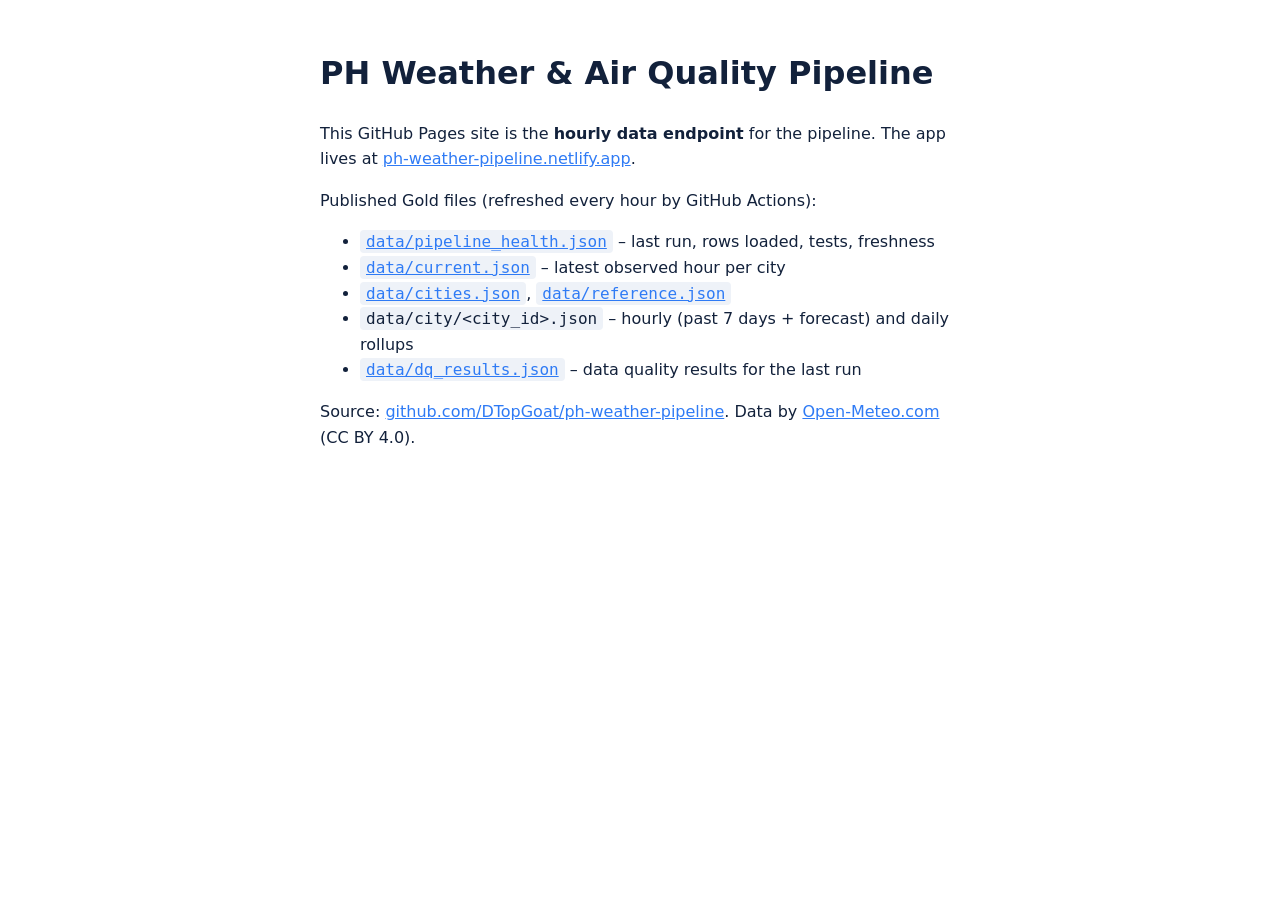
==== pages/index.html @ 209362f4 "Add hourly pipeline workflow publishing Gold JSON to GitHub Pages, plus PR CI" ====
<!doctype html>
<html lang="en">
<head>
  <meta charset="utf-8">
  <meta name="viewport" content="width=device-width, initial-scale=1">
  <title>PH Weather Pipeline · data endpoint</title>
  <style>body{font:16px/1.6 system-ui,sans-serif;max-width:640px;margin:48px auto;padding:0 16px;color:#12213b}code{background:#eef2f8;padding:2px 6px;border-radius:4px}a{color:#2f7bf5}</style>
</head>
<body>
  <h1>PH Weather &amp; Air Quality Pipeline</h1>
  <p>This GitHub Pages site is the <strong>hourly data endpoint</strong> for the pipeline. The app lives at
    <a href="https://ph-weather-pipeline.netlify.app/">ph-weather-pipeline.netlify.app</a>.</p>
  <p>Published Gold files (refreshed every hour by GitHub Actions):</p>
  <ul>
    <li><a href="data/pipeline_health.json"><code>data/pipeline_health.json</code></a> – last run, rows loaded, tests, freshness</li>
    <li><a href="data/current.json"><code>data/current.json</code></a> – latest observed hour per city</li>
    <li><a href="data/cities.json"><code>data/cities.json</code></a>, <a href="data/reference.json"><code>data/reference.json</code></a></li>
    <li><code>data/city/&lt;city_id&gt;.json</code> – hourly (past 7 days + forecast) and daily rollups</li>
    <li><a href="data/dq_results.json"><code>data/dq_results.json</code></a> – data quality results for the last run</li>
  </ul>
  <p>Source: <a href="https://github.com/DTopGoat/ph-weather-pipeline">github.com/DTopGoat/ph-weather-pipeline</a>.
    Data by <a href="https://open-meteo.com/">Open-Meteo.com</a> (CC BY 4.0).</p>
</body>
</html>
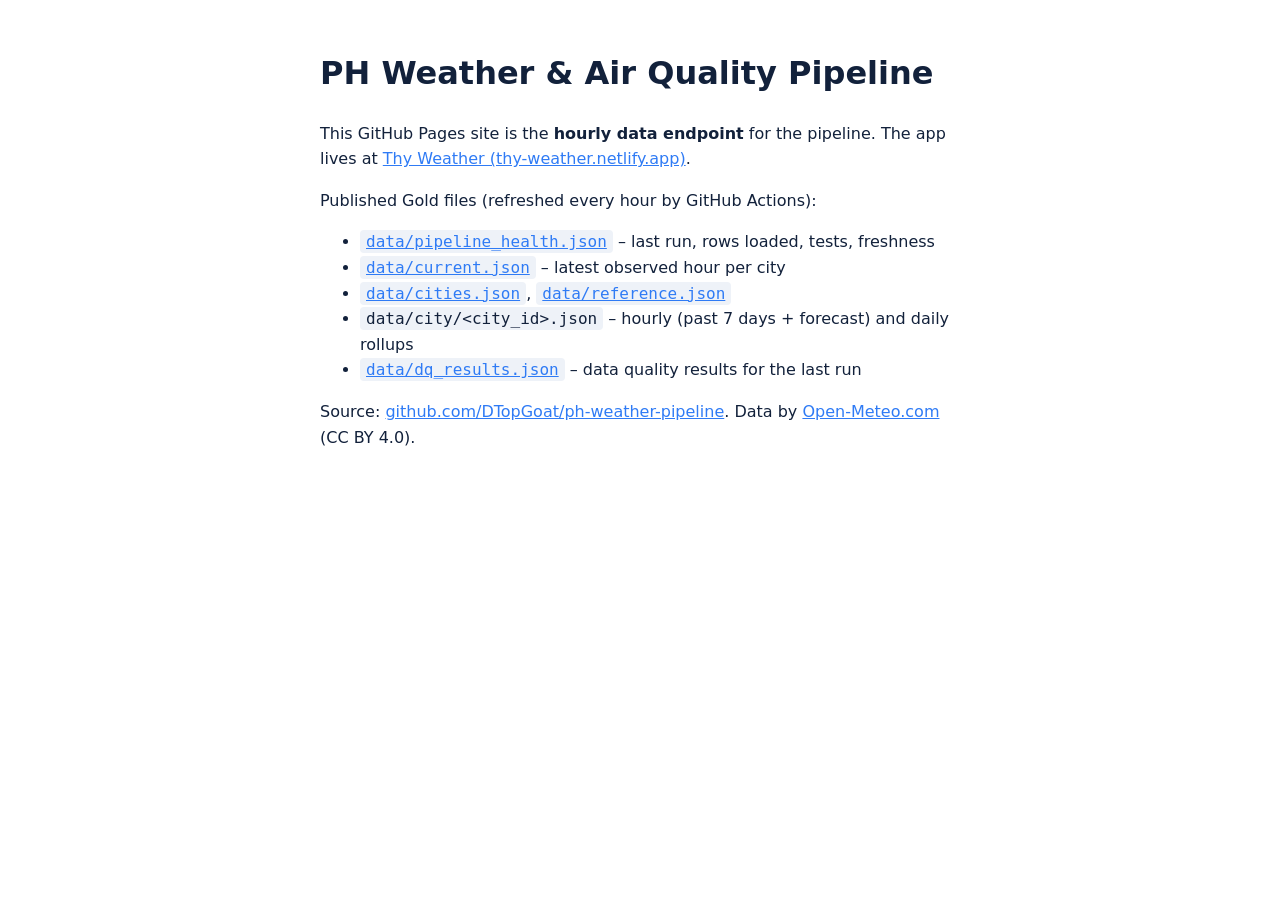
==== commit 3f8e1328: "Point README and Pages landing page at the Thy Weather app URL" ====
--- a/pages/index.html
+++ b/pages/index.html
@@ -9,7 +9,7 @@
 <body>
   <h1>PH Weather &amp; Air Quality Pipeline</h1>
   <p>This GitHub Pages site is the <strong>hourly data endpoint</strong> for the pipeline. The app lives at
-    <a href="https://ph-weather-pipeline.netlify.app/">ph-weather-pipeline.netlify.app</a>.</p>
+    <a href="https://thy-weather.netlify.app/">Thy Weather (thy-weather.netlify.app)</a>.</p>
   <p>Published Gold files (refreshed every hour by GitHub Actions):</p>
   <ul>
     <li><a href="data/pipeline_health.json"><code>data/pipeline_health.json</code></a> – last run, rows loaded, tests, freshness</li>
